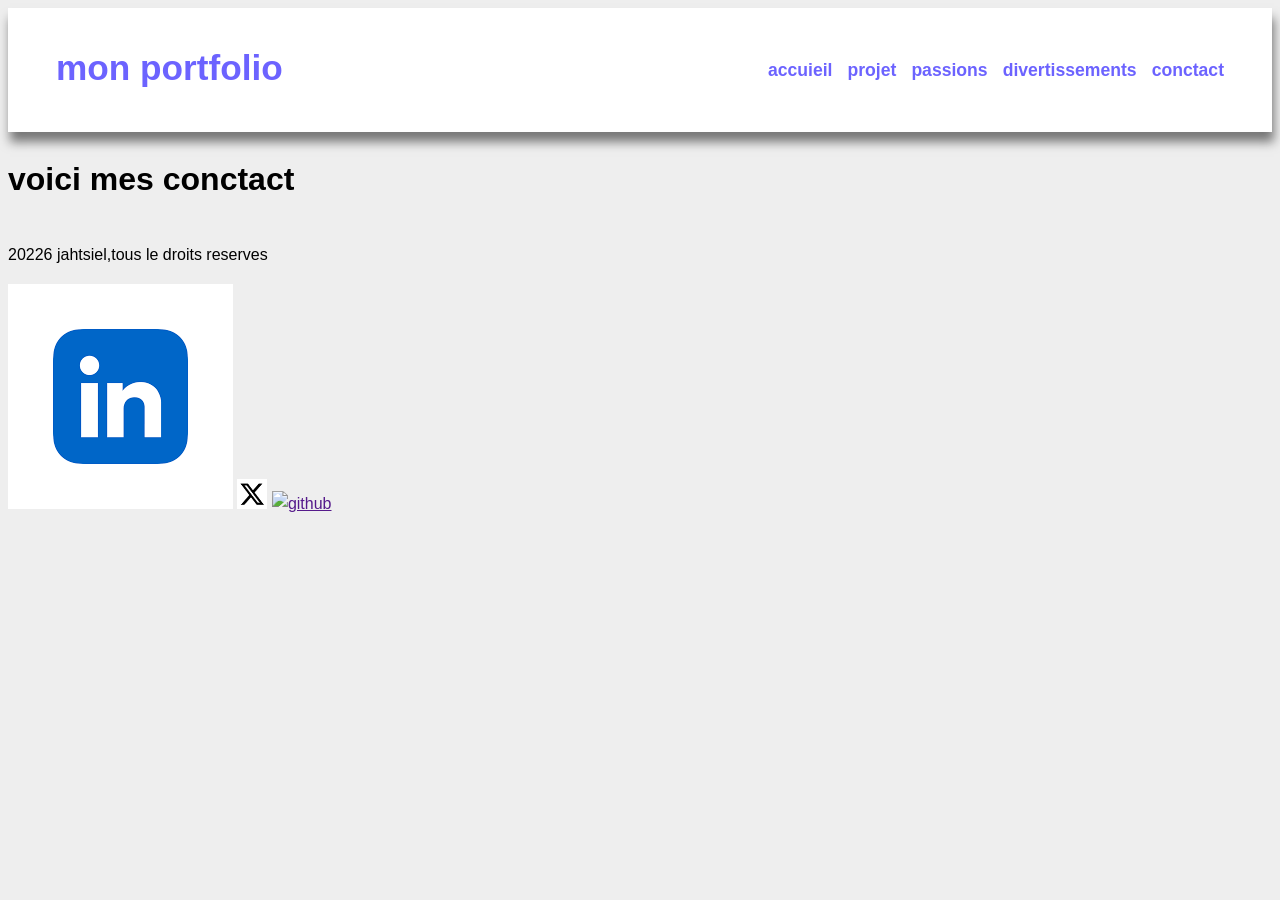
==== contact.html @ b0d1ac16 "utilisation du mnenu et creation des autres pages" ====
<!DOCTYPE html>
<html lang="en">

<head>
    <meta charset="UTF-8">
    <meta http-equiv="X-UA-Compatible" content="IE=edge">
    <meta name="viewport" content="width=device-width, initial-scale=1.0">
    <title>monportfolio</title>
    <link rel="stylesheet" href="css/style.css">
</head>

<body>
    <header>
        <div>
            <a href="">mon portfolio</a>

        </div>
        <nav>
            <ul>
                <li><a href="index.html">accuieil</a></li>
                <li><a href="projet.html">projet</a></li>
                <li><a href="passion.html">passions</a></li>
                <li><a href="divertissement.html">divertissements</a></li>
                <li><a href="contact.html"class="active">conctact</a></li>
            </ul>
        </nav>

    </header>
    <main>
   <h1>voici mes conctact</h1>
   </main>
    <footer></footer>

</body>
      <main>
        <section>
            <table>
                 </table>

      </section>
      <section></section>
      <main>
        <footer>
            <div><p>20226 jahtsiel,tous le droits reserves</p>
            </div>
            <a href=""><img src="image/linkedin.png" alt="linkedin"with="30"></a>
            <a href=""><img src="image/x.png" alt="X"width="30"></a>
            <a href=""><img src="images/github" alt="github"with="30"></a>

      </footer></main>

</main>

</html>
---- css/style.css ----
:root{
    --violet-doux:#6c63ff;
    --violet-fonce:#534edd;
    --orange-vif:#ffa726;
    --gris-tres-fonce:#333;
    --gris-tres-clair:#f8f8fb;
    --gris-clair:#eee;
       
}

{ margin: o;
  padding:o;
 box-sizing: border-box;
}
body{
    background-color: var(--gris-clair);
font-family: 'Franklin Gothic Medium', 'Arial Narrow', Arial, sans-serif;
line-height: 1.6;
}
header{
       background-color: white;
       box-shadow: 2px 10px 10px rgba(0,0, 0, 0.5);
       position: sticky;
       top: 0;
       z-index: 100;
       display: flex;
       justify-content: space-between;
       align-items;center;
       padding: 2rem 3rem;
}
header div a{
    text-decoration: none;
    font-size: 2.2rem;
    font-weight: 700;
    color: var(--violet-doux);
}
ul li {
    list-style: none;
    margin-left: 15px;
}
ul {
    display: flex;
}

ul li a {
    text-decoration: none;
    font-size: 2.rem;
font-weight: 700;
color: var(--violet-doux);
font-weight: 600;
font-size: 1.1rem;
position: relative;
padding: 10px 0;
}
ul li a:hover {
    color: var(--violet-doux);
}
ul li a::after {
    content:'';
    position: absolute;
    left: 0;
    bottom: 0;
    height: 3px;
    width: 0;
    background-color: var(--violet-fonce);
    transform:  with 0.3s ease;
}
ul li a:hover::after {
    width: 100%;

}
a :active{
    color: var(--violet-fonce);
}
a :active{
    width: 100;
}
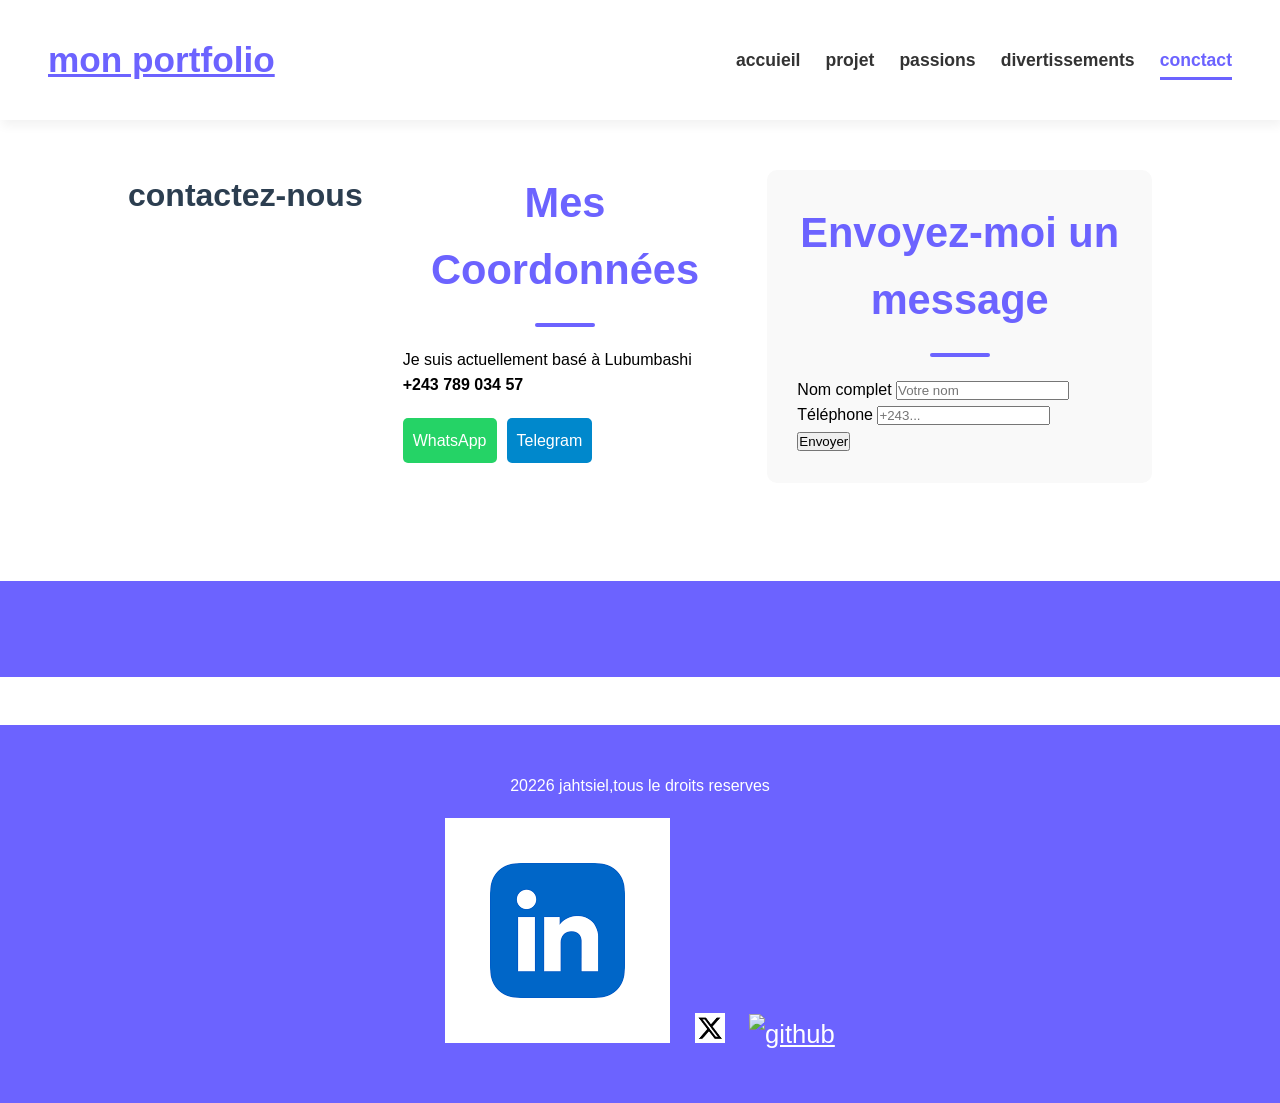
==== commit 3e67f2c5: "finilisation du projet" ====
--- a/contact.html
+++ b/contact.html
@@ -26,9 +26,34 @@
         </nav>
 
     </header>
-    <main>
-   <h1>voici mes conctact</h1>
-   </main>
+   <main class="contact-container"> <h1>contactez-nous</h1>
+
+    <section class="contact-info">
+        <h2>Mes Coordonnées</h2>
+        <p>Je suis actuellement basé à Lubumbashi</p>
+        <p><strong><i class="fas fa-phone"></i> +243 789 034 57</strong></p>
+        
+        <div class="social-buttons">
+            <a href="#" class="btn-whatsapp">WhatsApp</a>
+            <a href="#" class="btn-telegram">Telegram</a>
+        </div>
+    </section>
+
+    <section class="contact-form">
+        <h2>Envoyez-moi un message</h2>
+        <form>
+            <div class="form-group">
+                <label>Nom complet</label>
+                <input type="text" placeholder="Votre nom">
+            </div>
+            <div class="form-group">
+                <label>Téléphone</label>
+                <input type="tel" placeholder="+243...">
+            </div>
+            <button type="submit">Envoyer</button>
+        </form>
+    </section>
+</main>
     <footer></footer>
 
 </body>
--- a/css/style.css
+++ b/css/style.css
@@ -1,78 +1,583 @@
-:root{
-    --violet-doux:#6c63ff;
-    --violet-fonce:#534edd;
-    --orange-vif:#ffa726;
-    --gris-tres-fonce:#333;
-    --gris-tres-clair:#f8f8fb;
-    --gris-clair:#eee;
-       
-}
-
-{ margin: o;
-  padding:o;
- box-sizing: border-box;
-}
-body{
-    background-color: var(--gris-clair);
-font-family: 'Franklin Gothic Medium', 'Arial Narrow', Arial, sans-serif;
-line-height: 1.6;
-}
-header{
-       background-color: white;
-       box-shadow: 2px 10px 10px rgba(0,0, 0, 0.5);
-       position: sticky;
-       top: 0;
-       z-index: 100;
-       display: flex;
-       justify-content: space-between;
-       align-items;center;
-       padding: 2rem 3rem;
-}
-header div a{
-    text-decoration: none;
+:root {
+    --violet-doux: #6c63ff;
+    --violet-fonce: #534EDD;
+    --Orange-vif: #FFA726;
+    --gris-très-fonce: #333;
+    --gris-très-clair: #F8F8FB;
+    --gris-clair: #EEE;
+}
+
+* {
+    margin: 0;
+    padding: 0;
+    box-sizing: border-box;
+}
+
+html {
+    background-color: #fff;
+}
+
+body {
+    background-color: var(--gris-fond);
+    font-family: roboto, sans-serif;
+    line-height: 1.6;
+    background-color: #fff;
+}
+
+header {
+    background-color: white;
+    box-shadow: 2px 6px 10px rgba(0, 0, 0, 0.05);
+    position: sticky;
+    top: 0;
+    z-index: 100;
+    display: flex;
+    justify-content: space-between;
+    align-items: center;
+    padding: 2rem 3rem;
+}
+
+header div a {
     font-size: 2.2rem;
-    font-weight: 700;
+    font-weight: bold;
     color: var(--violet-doux);
 }
+
 ul li {
     list-style: none;
-    margin-left: 15px;
-}
+    margin-left: 25px;
+}
+
 ul {
     display: flex;
 }
 
 ul li a {
     text-decoration: none;
-    font-size: 2.rem;
-font-weight: 700;
-color: var(--violet-doux);
-font-weight: 600;
-font-size: 1.1rem;
-position: relative;
-padding: 10px 0;
-}
+    color: var(--gris-très-fonce);
+    font-weight: 600;
+    font-size: 1.1rem;
+    position: relative;
+    padding: 10px 0;
+}
+
 ul li a:hover {
     color: var(--violet-doux);
 }
+
 ul li a::after {
-    content:'';
+    content: '';
     position: absolute;
     left: 0;
     bottom: 0;
     height: 3px;
     width: 0;
-    background-color: var(--violet-fonce);
-    transform:  with 0.3s ease;
-}
+    background-color: var(--violet-doux);
+    transition: width 0.3s ease;
+}
+
 ul li a:hover::after {
     width: 100%;
-
-}
-a :active{
-    color: var(--violet-fonce);
-}
-a :active{
-    width: 100;
-}
-
+}
+
+a.active{
+    color: var(--violet-doux);
+}
+
+a.active::after{
+    width: 100%;
+}
+
+main {
+    background-color: #fff;
+}
+
+.hero{
+    display: flex;
+    justify-content: center;
+    align-items: center;
+    gap: 5rem;
+    text-align: center;
+    margin-top: 10rem;
+    background-color: #fff;
+}
+
+.hero img {
+    width: 300px;
+    height: 300px;
+    object-fit: cover;
+    border-radius: 50%;
+    border: 8px solid var(--violet-doux);
+}
+
+.hero h1{
+    color: var(--violet-doux);
+    font-size: 4rem;
+    font-weight: 700;
+    margin-bottom: 1.2rem;
+}
+
+.hero p {
+    color: var(--gris-très-fonce);
+    font-size: 1.3rem;
+    margin-bottom: 1.2rem;
+}
+
+.hero a {
+    text-decoration: none;
+    display: inline-block;
+    background-color: var(--violet-doux);
+    color: white;
+    padding: 15px 30px;
+    border-radius: 50px;
+    text-transform: uppercase;
+    letter-spacing: 1.1px;
+    font-weight: 600;
+    margin-top: 1rem;
+    transition: background-color 0.3s ease, transform 0.2s ease;
+}
+
+.hero a:hover {
+    background-color: var(--violet-fonce);
+    transform: translateY(-3px);
+}
+
+.apropos{
+    width: 800px;
+    margin: 6rem auto;
+    text-align: center;
+}
+
+section h2{
+    color: var(--violet-doux);
+    font-size: 2.6rem;
+    font-weight: 700;
+    position: relative;
+    text-align: center;
+}
+
+section h2::after {
+    content: "";
+    display: block;
+    width: 60px;
+    height: 4px;
+    background-color: var(--violet-doux);
+    margin: 1.2rem auto;
+    border-radius: 2px;
+}
+
+.apropos p {
+    margin-bottom: 2rem;
+    color: var(--gris-très-fonce);
+}
+
+.competences table{
+    width: 80%;
+    margin: 0 auto;
+    border-collapse: collapse;
+    background-color: #FFF;
+    box-shadow: 0 5px 15px rgba(0, 0, 0, 0.08);
+    border-radius: 10px;
+    overflow: hidden;
+}
+
+.competences table th, .competences table td {
+    padding: 15px;
+}
+
+.competences table thead {
+    background-color: var(--violet-doux);
+    text-transform: uppercase;
+}
+
+.competences table tbody td {
+    border-bottom: 1px solid var(--gris-clair);
+    color: #050505;
+}
+
+.competences table tbody tr:nth-child(even) {
+    background-color: #FDFDFD;
+}
+
+.competences table tbody tr {
+    transition: background-color 0.3s ease;
+}
+
+.competences table tbody tr:hover {
+    background-color: #FDFDFD;
+}
+
+.competences table th {
+    text-align: left;
+}
+
+footer {
+    margin-top: 3rem;
+    background-color: var(--violet-doux);
+    padding: 3rem 0;
+    text-align: center;
+}
+
+footer p {
+    color: white;
+    margin-bottom: 1.2rem;
+}
+
+footer a {
+    display: inline-block;
+    font-size: 1.6rem;
+    color: white;
+    margin: 0 10px;
+    transition: color 0.3s ease, transform 0.2s ease;
+}
+
+footer a:hover {
+    color: var(--Orange-vif);
+    transform: translateY(-3px);
+}
+
+.projets-section {
+    padding: 50px 5%;
+    background-color: var(--gris-fond);
+    text-align: center;
+}
+
+.titre-principal {
+    color: var(--violet);
+    font-size: 2.5rem;
+    margin-bottom: 10px;
+}
+
+.projects-grid {
+    display: grid;
+    grid-template-columns: repeat(auto-fit, minmax(300px, 1fr));
+    gap: 30px;
+    max-width: 1200px;
+    margin: 0 auto;
+}
+
+.project-card {
+    background: #fff;
+    border-radius: 15px;
+    overflow: hidden;
+    box-shadow: 0 5px 15px var(--ombre);
+    transition: transform 0.3s ease;
+    text-align: left;
+}
+
+.project-card:hover {
+    transform: translateY(-10px);
+}
+
+.project-card img {
+    width: 100%;
+    height: 200px;
+    object-fit: cover;
+}
+
+.card-content {
+    padding: 20px;
+}
+
+.card-content h3 {
+    color: var(--violet);
+    margin-bottom: 10px;
+}
+
+.card-content p {
+    font-size: 0.9rem;
+    color: #666;
+    margin-bottom: 20px;
+    line-height: 1.4;
+}
+
+.tags {
+    margin-bottom: 20px;
+}
+
+.tags span {
+    background: #f0efff;
+    color: var(--violet);
+    padding: 5px 12px;
+    border-radius: 20px;
+    font-size: 0.75rem;
+    font-weight: bold;
+    margin-right: 5px;
+}
+
+.links {
+    display: flex;
+    justify-content: space-between;
+    border-top: 1px solid #eee;
+    padding-top: 15px;
+}
+
+.links a {
+    text-decoration: none;
+    color: #333;
+    font-weight: bold;
+    font-size: 0.9rem;
+}
+
+.links a:hover {
+    color: var(--violet);
+}
+
+/* Conteneur principal */
+.contact-container {
+    display: flex;             /* Active le mode côte à côte */
+    justify-content: space-around; /* Espace les deux blocs */
+    align-items: flex-start;    /* Aligne le haut des blocs */
+    padding: 50px 10%;        /* Marge interne pour ne pas coller aux bords */
+    gap: 40px;                 /* Espace entre les deux colonnes */
+    flex-wrap: wrap;           /* Permet de passer l'un sous l'autre sur téléphone */
+}
+
+/* Style commun pour les deux colonnes */
+.contact-info, .contact-form {
+    flex: 1;                   /* Donne la même largeur aux deux colonnes */
+    min-width: 300px;          /* Largeur minimum avant de passer à la ligne */
+}
+
+/* Titres */
+h1, h2 {
+    color: #2c3e50;
+    margin-bottom: 20px;
+}
+
+/* Style spécifique pour le formulaire (la boîte) */
+.contact-form {
+    background-color: #f9f9f9;
+    padding: 30px;
+    border-radius: 10px;
+}
+
+/* Boutons WhatsApp / Telegram côte à côte */
+.social-buttons {
+    display: flex;
+    gap: 10px;
+    margin-top: 20px;
+}
+
+.btn-whatsapp { background-color: #25D366; color: white; padding: 10px; border-radius: 5px; text-decoration: none; }
+.btn-telegram { background-color: #0088cc; color: white; padding: 10px; border-radius: 5px; text-decoration: none; }
+
+/* Style de la section Passions */
+.passions-header {
+    text-align: center;
+    padding: 40px 20px;
+}
+
+.passions-container {
+    display: flex;
+    justify-content: center;
+    flex-wrap: wrap; /* Pour que les cartes passent à la ligne sur mobile */
+    gap: 30px;
+    padding: 20px;
+    max-width: 1200px;
+    margin: 0 auto; /* Centre le conteneur */
+}
+
+/* La carte individuelle */
+.passion-card {
+    background: white;
+    border-radius: 12px;
+    overflow: hidden;
+    width: 300px;
+    box-shadow: 0 4px 15px rgba(0,0,0,0.1);
+    transition: transform 0.3s ease; /* Petit effet au survol */
+}
+
+.passion-card:hover {
+    transform: translateY(-10px); /* La carte monte un peu au survol */
+}
+
+.passion-image img {
+    width: 100%;
+    height: 200px;
+    object-fit: cover; /* L'image s'adapte sans se déformer */
+}
+
+.passion-content {
+    padding: 20px;
+    text-align: center;
+}
+
+.passion-content h3 {
+    color: #3498db; /* Le bleu de ton portfolio */
+    margin-bottom: 10px;
+}
+
+.passion-content p {
+    font-size: 0.9em;
+    color: #666;
+    line-height: 1.5;
+}
+
+/* --- Hero Section --- */
+.hero-section {
+    height: 90vh;
+    display: flex;
+    align-items: center;
+    padding: 0 10%;
+    background: url('https://images.unsplash.com/photo-1614850523296-e8c1d4715977?auto=format&fit=crop&w=1500&q=80') center/cover;
+    position: relative;
+}
+
+.hero-overlay {
+    position: absolute;
+    inset: 0;
+    background: linear-gradient(to right, #050505 20%, transparent 100%);
+}
+
+.hero-content {
+    position: relative;
+    z-index: 10;
+    max-width: 700px;
+}
+
+.badge {
+    background: linear-gradient(45deg, var(--primary), var(--accent));
+    padding: 5px 15px;
+    border-radius: 20px;
+    font-size: 0.7rem;
+    font-weight: bold;
+    text-transform: uppercase;
+}
+
+.hero-content h1 {
+    font-size: 4rem;
+    margin: 1.5rem 0;
+    line-height: 1.1;
+}
+
+.hero-content h1 span {
+    background: linear-gradient(to right, #833ab4, #fd1d1d, #fcb045);
+    -webkit-background-clip: text;
+    -webkit-text-fill-color: transparent;
+}
+
+.hero-btns {
+    display: flex;
+    gap: 1rem;
+}
+
+.btn-main {
+    padding: 1rem 2rem;
+    background: var(--text-white);
+    border: none;
+    border-radius: 5px;
+    font-weight: 700;
+    cursor: pointer;
+    transition: 0.3s;
+}
+
+.btn-main:hover {
+    transform: scale(1.05);
+    background: var(--primary);
+    color: white;
+}
+
+.btn-outline {
+    padding: 1rem 2rem;
+    background: transparent;
+    border: 1px solid var(--text-white);
+    color: white;
+    border-radius: 5px;
+    cursor: pointer;
+}
+
+/* --- Section Grille --- */
+.trending {
+    padding: 4rem 10%;
+}
+
+.section-header {
+    display: flex;
+    justify-content: space-between;
+    align-items: center;
+    margin-bottom: 2rem;
+}
+
+.grid-container {
+    display: grid;
+    grid-template-columns: repeat(auto-fit, minmax(300px, 1fr));
+    gap: 2rem;
+}
+
+.card {
+    background: var(--card-bg);
+    border-radius: 15px;
+    overflow: hidden;
+    transition: 0.4s ease;
+    border: 1px solid var(--glass);
+}
+
+.card:hover {
+    transform: translateY(-10px);
+    border-color: var(--primary);
+    box-shadow: 0 15px 30px rgba(131, 58, 180, 0.2);
+}
+
+.card-img {
+    height: 200px;
+    background-size: cover;
+    background-position: center;
+    position: relative;
+    padding: 15px;
+}
+
+.category {
+    background: rgba(0, 0, 0, 0.6);
+    backdrop-filter: blur(5px);
+    padding: 4px 12px;
+    border-radius: 4px;
+    font-size: 0.8rem;
+}
+
+.card-body {
+    padding: 1.5rem;
+}
+
+.card-body h3 { margin-bottom: 0.5rem; }
+.card-body p { color: var(--text-dim); font-size: 0.9rem; }
+
+/* Responsive */
+@media (max-width: 768px) {
+    .hero-content h1 { font-size: 2.5rem; }
+    .nav-links { display: none; }
+}
+
+
+
+
+/* Style spécifique pour la page divertissement */
+.divertissement-section {
+    padding: 60px 10%;
+    text-align: center;
+    background: linear-gradient(135deg, #f5f7fa 0%, #c3cfe2 100%); /* Fond légèrement dégradé */
+    min-height: 80vh;
+}
+
+/* On réutilise la grille de la page projets pour garder la cohérence */
+.projects-grid {
+    display: grid;
+    grid-template-columns: repeat(auto-fit, minmax(300px, 1fr));
+    gap: 25px;
+    margin-top: 40px;
+}
+
+/* On personnalise les badges pour le fun */
+.divertissement-section .tags span {
+    background: #ff6b6b; /* Un rouge orangé pour changer du violet */
+    color: white;
+}
+
+/* Effet de lueur sur les cartes au survol */
+.divertissement-section .project-card:hover {
+    box-shadow: 0 15px 35px rgba(255, 107, 107, 0.2);
+    transform: scale(1.03);
+}
+
+.divertissement-section h3 {
+    color: #2d3436;
+}
